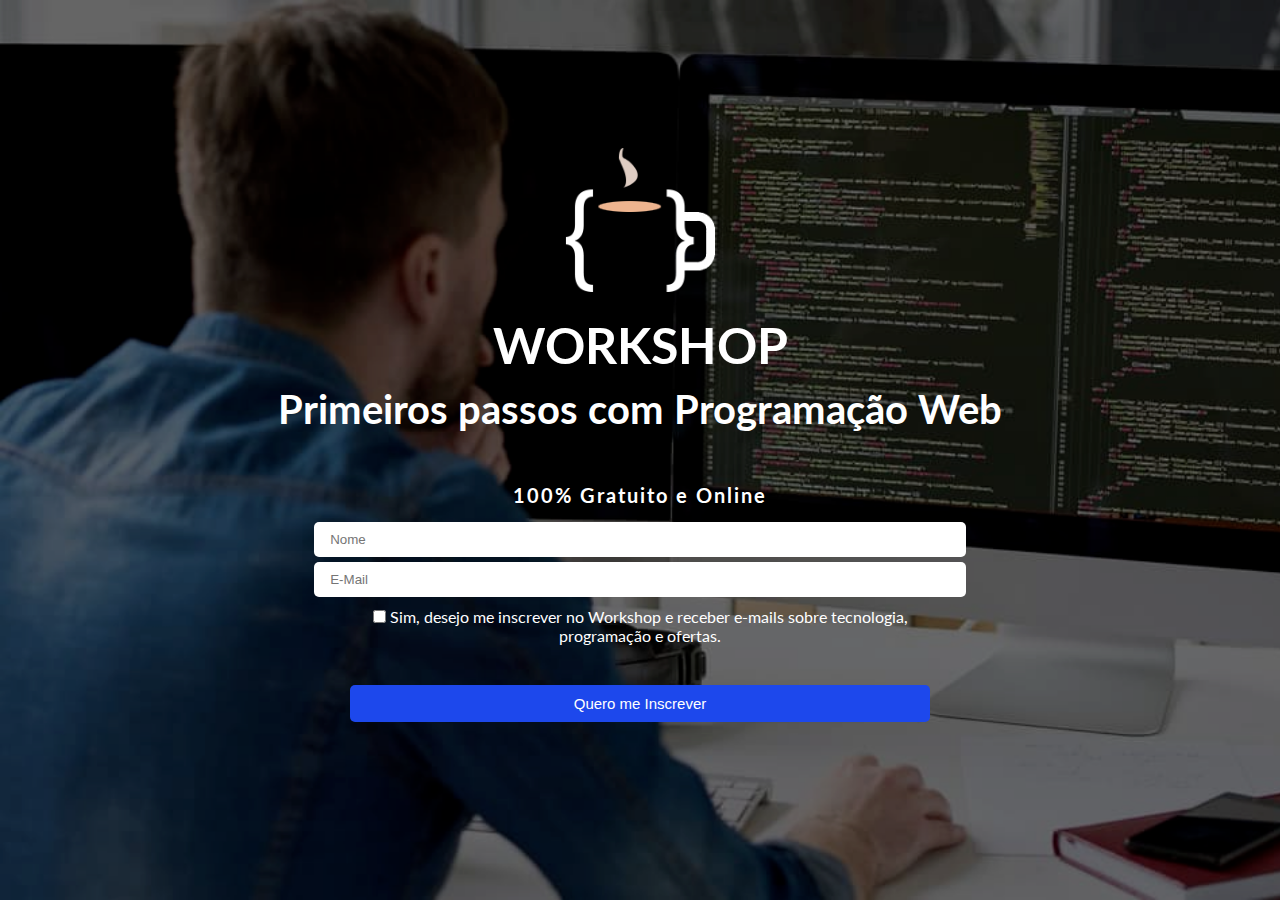
==== desafio/index.html @ 266ac69b "teste" ====
<!DOCTYPE html>
<html lang="en">
<head>
    <meta charset="UTF-8">
    <meta http-equiv="X-UA-Compatible" content="IE=edge">
    <meta name="viewport" content="width=device-width, initial-scale=1.0">
    <title>Desafio site</title>
    
    <link rel="shortcut icon" href="logo.png">

    <link rel="preconnect" href="https://fonts.googleapis.com">
    <link rel="preconnect" href="https://fonts.gstatic.com" crossorigin>
    <link href="https://fonts.googleapis.com/css2?family=Lato:ital,wght@0,400;0,700;1,300&display=swap" rel="stylesheet">
    
    <link rel="stylesheet" href="style.css">
</head>
<body>

    <div class="conteudo" >
        <img src="logo.png" alt="Logo" class="logo">
        
        <h1 class="title">WORKSHOP</h1>
        <h3 class="sub-title">Primeiros passos com Programação Web</h3>
        <h4 class="texto">100% Gratuito e Online</h4>

        <form action="https://yahoo.us14.list-manage.com/subscribe/post?u=5076171baf191a88c3d1ac287&amp;id=517ce9ce03" method="post" id="mc-embedded-subscribe-form" name="mc-embedded-subscribe-form" class="validate" target="_blank" novalidate>
            <input type="text" name="FNAME" id="nome" placeholder="Nome" class="nome">
            <input type="email" name="EMAIL" id="email" placeholder="E-Mail" class="email">
            
            <label class="check">
                <input type="checkbox">
                Sim, desejo me inscrever no Workshop e receber e-mails sobre tecnologia, programação e ofertas.
            </label>

            <!-- real people should not fill this in and expect good things - do not remove this or risk form bot signups-->
            <div style="position: absolute; left: -5000px;" aria-hidden="true">
                <input type="text" name="b_5076171baf191a88c3d1ac287_517ce9ce03" tabindex="-1" value="">
            </div>
            <div class="clear foot">
                <input type="submit" value="Quero me Inscrever" name="subscribe" id="mc-embedded-subscribe" class="btn">
            </div>
        </form>
    </div>

</body>
</html>
---- desafio/style.css ----
* {
    margin: 0;
    padding: 0;
    box-sizing: border-box;
}

body {
    display: flex; /*inserido*/
    justify-content: center; /*inserido*/
    align-items: center; /*inserido*/
    width: 100%; /*inserido*/
    height: 100vh; /*inserido*/ /*deixa o  background na proporção de 100%da tela seja ela qual for*/
    background-image: url(background.png);
    background-repeat: no-repeat;
    background-size: cover;
    /* background-position: center center; */
    /* background-attachment: fixed; */
    font-family: 'Lato', sans-serif;
    /* text-align: center; */
    color: white;
    /* position: relative; */
}

.conteudo {
    /* margin: 110px auto; */
    max-width: 800px;/*pode utilizar em px ex. 50%*/
    text-align: center;
}

.logo {
    width: 150px;
    margin-bottom: 20px;
}/*inserido*/

.title {
    /* margin: 15px auto 0px; */
    margin-bottom: 10px;/*inserido*/
    font-size: 50px;
    font-weight: 700;/*inserido*/
}

.sub-title {
    font-size: 40px;
    font-weight: 700;/*inserido*/
    margin-bottom: 50px;
}

.texto {
    /* margin-top: 25px; */
    margin-bottom: 15px;
    font-size: 20px;
    letter-spacing: 2px;
}

.nome, .email {
    display: block;/*inserido*/
    width: 90%;
    max-height: 35px;
    outline: none;/*inserido*/
    border: none;/*inserido*/
    padding: 16px;/*inserido*/
    margin: 0 auto 5px auto;/*inserido*/
    border-radius: 5px;
}

.check {
    display: block;
    width: 80%;
    margin: 10px auto;
}

.btn {
    background: #1d48ec;
    color: white;
    font-size: 15px;
    width: 80%;
    /* height: 35px; */
    border-radius: 5px;
    border: #1d48ec;
    margin: 30px auto;/*inserido*/
    padding: 10px;/*inserido*/
}

.btn:hover { 
    background: #2d53eb;
    cursor: pointer;
}
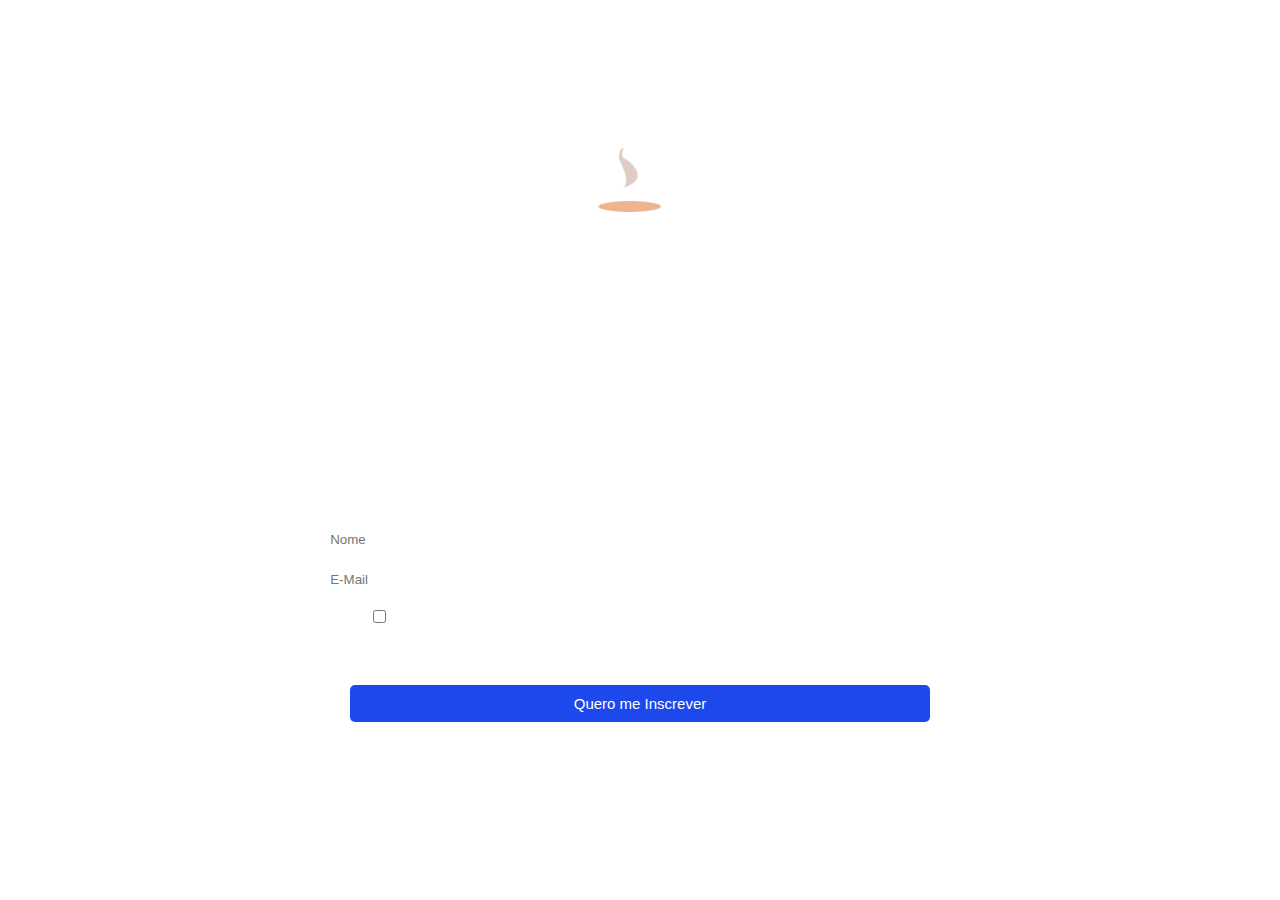
==== commit 779aca35: "teste" ====
--- a/desafio/index.html
+++ b/desafio/index.html
@@ -6,18 +6,18 @@
     <meta name="viewport" content="width=device-width, initial-scale=1.0">
     <title>Desafio site</title>
     
-    <link rel="shortcut icon" href="logo.png">
+    <link rel="shortcut icon" href="img/logo.png">
 
     <link rel="preconnect" href="https://fonts.googleapis.com">
     <link rel="preconnect" href="https://fonts.gstatic.com" crossorigin>
     <link href="https://fonts.googleapis.com/css2?family=Lato:ital,wght@0,400;0,700;1,300&display=swap" rel="stylesheet">
     
-    <link rel="stylesheet" href="style.css">
+    <link rel="stylesheet" href="css/style.css">
 </head>
 <body>
 
     <div class="conteudo" >
-        <img src="logo.png" alt="Logo" class="logo">
+        <img src="img/logo.png" alt="Logo" class="logo">
         
         <h1 class="title">WORKSHOP</h1>
         <h3 class="sub-title">Primeiros passos com Programação Web</h3>
--- a/desafio/css/style.css
+++ b/desafio/css/style.css
@@ -0,0 +1,87 @@
+* {
+    margin: 0;
+    padding: 0;
+    box-sizing: border-box;
+}
+
+body {
+    display: flex; /*inserido*/
+    justify-content: center; /*inserido*/
+    align-items: center; /*inserido*/
+    width: 100%; /*inserido*/
+    height: 100vh; /*inserido*/ /*deixa o  background na proporção de 100%da tela seja ela qual for*/
+    background-image: url(/img/background.png);
+    background-repeat: no-repeat;
+    background-size: cover;
+    /* background-position: center center; */
+    /* background-attachment: fixed; */
+    font-family: 'Lato', sans-serif;
+    /* text-align: center; */
+    color: white;
+    /* position: relative; */
+}
+
+.conteudo {
+    /* margin: 110px auto; */
+    max-width: 800px;/*pode utilizar em px ex. 50%*/
+    text-align: center;
+}
+
+.logo {
+    width: 150px;
+    margin-bottom: 20px;
+}/*inserido*/
+
+.title {
+    /* margin: 15px auto 0px; */
+    margin-bottom: 10px;/*inserido*/
+    font-size: 50px;
+    font-weight: 700;/*inserido*/
+}
+
+.sub-title {
+    font-size: 40px;
+    font-weight: 700;/*inserido*/
+    margin-bottom: 50px;
+}
+
+.texto {
+    /* margin-top: 25px; */
+    margin-bottom: 15px;
+    font-size: 20px;
+    letter-spacing: 2px;
+}
+
+.nome, .email {
+    display: block;/*inserido*/
+    width: 90%;
+    max-height: 35px;
+    outline: none;/*inserido*/
+    border: none;/*inserido*/
+    padding: 16px;/*inserido*/
+    margin: 0 auto 5px auto;/*inserido*/
+    border-radius: 5px;
+}
+
+.check {
+    display: block;
+    width: 80%;
+    margin: 10px auto;
+}
+
+.btn {
+    background: #1d48ec;
+    color: white;
+    font-size: 15px;
+    width: 80%;
+    /* height: 35px; */
+    border-radius: 5px;
+    border: #1d48ec;
+    margin: 30px auto;/*inserido*/
+    padding: 10px;/*inserido*/
+}
+
+.btn:hover { 
+    background: #2d53eb;
+    cursor: pointer;
+}